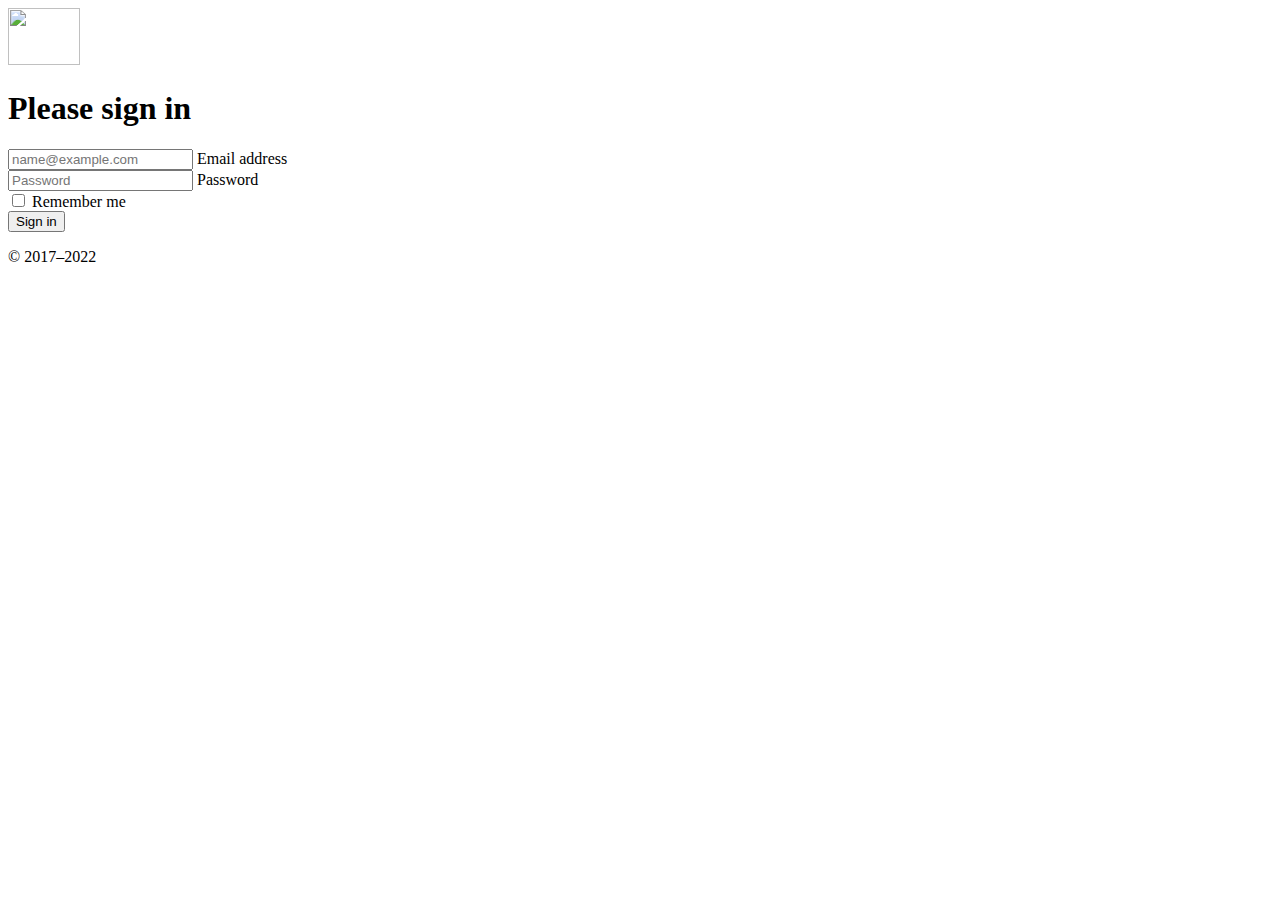
==== src/pag/esqueceuSenha.html @ 9b6ee63b "Add files via upload" ====
<!doctype html>
<html lang="pt-br">
  <head>
    <meta charset="utf-8">
    <meta name="viewport" content="width=device-width, initial-scale=1">
    <meta name="description" content="">
    <meta name="author" content="Mark Otto, Jacob Thornton, and Bootstrap contributors">
    <meta name="generator" content="Hugo 0.104.2">
    <link rel="stylesheet" href="src/bootstrap-5.2.2-dist/css/bootstrap.min.css">
    <title>Signin Template · Bootstrap v5.2</title>

    <link rel="canonical" href="https://getbootstrap.com/docs/5.2/examples/sign-in/">

    

    

<link href="/docs/5.2/dist/css/bootstrap.min.css" rel="stylesheet" integrity="sha384-Zenh87qX5JnK2Jl0vWa8Ck2rdkQ2Bzep5IDxbcnCeuOxjzrPF/et3URy9Bv1WTRi" crossorigin="anonymous">

    <!-- Favicons -->
<link rel="apple-touch-icon" href="/docs/5.2/assets/img/favicons/apple-touch-icon.png" sizes="180x180">
<link rel="icon" href="/docs/5.2/assets/img/favicons/favicon-32x32.png" sizes="32x32" type="image/png">
<link rel="icon" href="/docs/5.2/assets/img/favicons/favicon-16x16.png" sizes="16x16" type="image/png">
<link rel="manifest" href="/docs/5.2/assets/img/favicons/manifest.json">
<link rel="mask-icon" href="/docs/5.2/assets/img/favicons/safari-pinned-tab.svg" color="#712cf9">
<link rel="icon" href="/docs/5.2/assets/img/favicons/favicon.ico">
<meta name="theme-color" content="#712cf9">


    <style>
      .bd-placeholder-img {
        font-size: 1.125rem;
        text-anchor: middle;
        -webkit-user-select: none;
        -moz-user-select: none;
        user-select: none;
      }

      @media (min-width: 768px) {
        .bd-placeholder-img-lg {
          font-size: 3.5rem;
        }
      }

      .b-example-divider {
        height: 3rem;
        background-color: rgba(0, 0, 0, .1);
        border: solid rgba(0, 0, 0, .15);
        border-width: 1px 0;
        box-shadow: inset 0 .5em 1.5em rgba(0, 0, 0, .1), inset 0 .125em .5em rgba(0, 0, 0, .15);
      }

      .b-example-vr {
        flex-shrink: 0;
        width: 1.5rem;
        height: 100vh;
      }

      .bi {
        vertical-align: -.125em;
        fill: currentColor;
      }

      .nav-scroller {
        position: relative;
        z-index: 2;
        height: 2.75rem;
        overflow-y: hidden;
      }

      .nav-scroller .nav {
        display: flex;
        flex-wrap: nowrap;
        padding-bottom: 1rem;
        margin-top: -1px;
        overflow-x: auto;
        text-align: center;
        white-space: nowrap;
        -webkit-overflow-scrolling: touch;
      }
    </style>

    
    <!-- Custom styles for this template -->
    <link href="signin.css" rel="stylesheet">
  </head>
  <body class="text-center">
    
<main class="form-signin w-100 m-auto">
  <form>
    <img class="mb-4" src="/docs/5.2/assets/brand/bootstrap-logo.svg" alt="" width="72" height="57">
    <h1 class="h3 mb-3 fw-normal">Please sign in</h1>

    <div class="form-floating">
      <input type="email" class="form-control" id="floatingInput" placeholder="name@example.com">
      <label for="floatingInput">Email address</label>
    </div>
    <div class="form-floating">
      <input type="password" class="form-control" id="floatingPassword" placeholder="Password">
      <label for="floatingPassword">Password</label>
    </div>

    <div class="checkbox mb-3">
      <label>
        <input type="checkbox" value="remember-me"> Remember me
      </label>
    </div>
    <button class="w-100 btn btn-lg btn-primary" type="submit">Sign in</button>
    <p class="mt-5 mb-3 text-muted">&copy; 2017–2022</p>
  </form>
</main>


    
  </body>
</html>
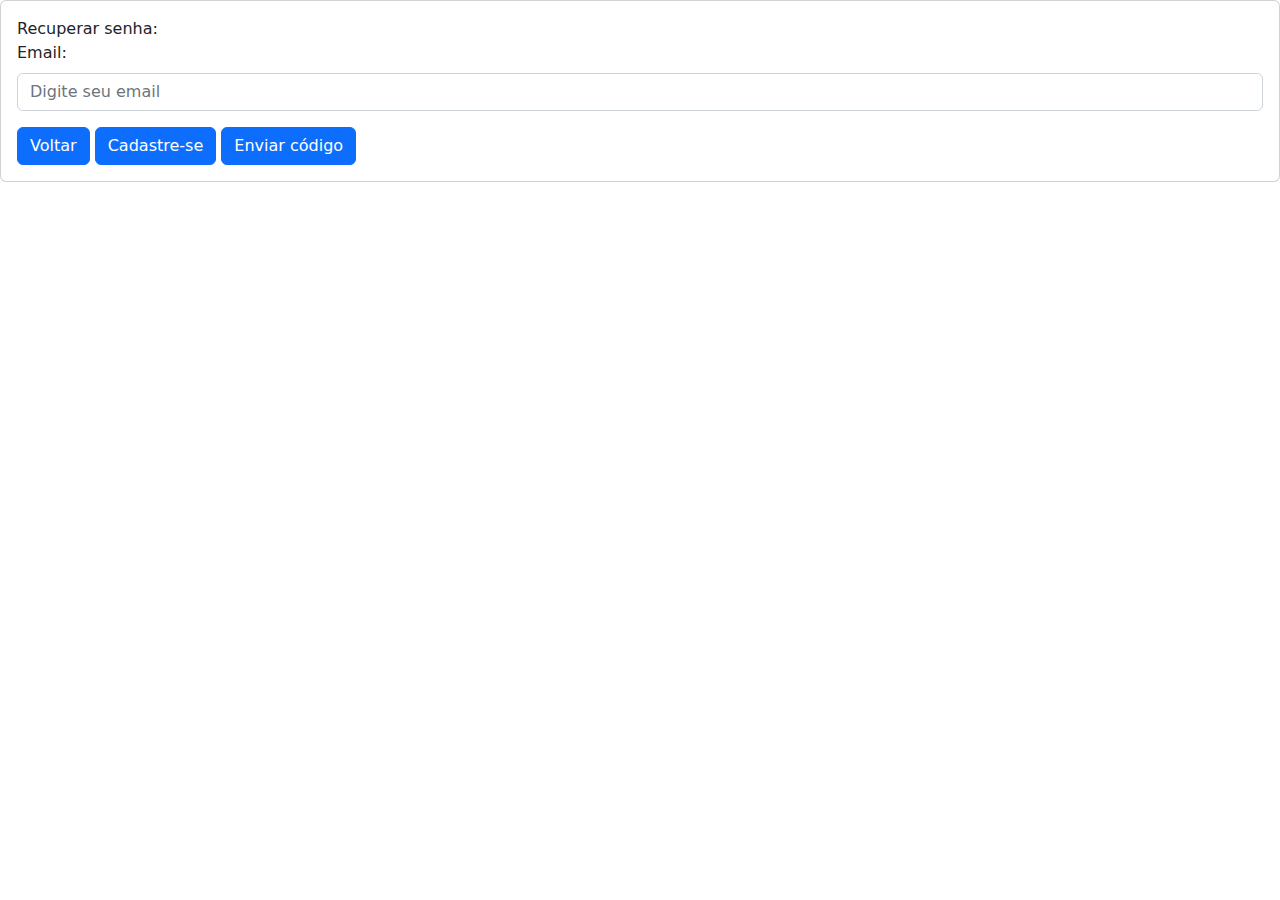
==== commit 5ed5d54a: "Add files via upload" ====
--- a/src/pag/esqueceuSenha.html
+++ b/src/pag/esqueceuSenha.html
@@ -1,116 +1,29 @@
-<!doctype html>
+<!DOCTYPE html>
 <html lang="pt-br">
-  <head>
-    <meta charset="utf-8">
-    <meta name="viewport" content="width=device-width, initial-scale=1">
-    <meta name="description" content="">
-    <meta name="author" content="Mark Otto, Jacob Thornton, and Bootstrap contributors">
-    <meta name="generator" content="Hugo 0.104.2">
-    <link rel="stylesheet" href="src/bootstrap-5.2.2-dist/css/bootstrap.min.css">
-    <title>Signin Template · Bootstrap v5.2</title>
-
-    <link rel="canonical" href="https://getbootstrap.com/docs/5.2/examples/sign-in/">
-
+<head>
+    <meta charset="UTF-8">
+    <meta http-equiv="X-UA-Compatible" content="IE=edge">
+    <meta name="viewport" content="width=device-width, initial-scale=1.0">
+    <link rel="stylesheet" href="../bootstrap/css/bootstrap.min.css">
+    <link rel="stylesheet" href="../css/styleSenha.css">
+    <title>Esqueceu Senha</title>
+</head>
+<body id="fundo">
+    <div class="card" id="telasenha">
+        <div class="card-body">
+            <form>
+                <div id="esqueceusenha">Recuperar senha:</div>
+                <div class="mb-3">
+                  <label for="email" class="form-label">Email:</label>
+                  <input type="email" class="form-control" id="email" placeholder="Digite seu email">
+                </div>
+                <a href="../../index.html"><button type="button" class="btn btn-primary" id="button2">Voltar</button></a>
+                <a href="../pag/cadastro.html"><button type="button" class="btn btn-primary" id="button3">Cadastre-se</button></a>
+                <button type="submit" class="btn btn-primary" id="button1">Enviar código</button>
+              </form>
+      </div>
     
-
     
-
-<link href="/docs/5.2/dist/css/bootstrap.min.css" rel="stylesheet" integrity="sha384-Zenh87qX5JnK2Jl0vWa8Ck2rdkQ2Bzep5IDxbcnCeuOxjzrPF/et3URy9Bv1WTRi" crossorigin="anonymous">
-
-    <!-- Favicons -->
-<link rel="apple-touch-icon" href="/docs/5.2/assets/img/favicons/apple-touch-icon.png" sizes="180x180">
-<link rel="icon" href="/docs/5.2/assets/img/favicons/favicon-32x32.png" sizes="32x32" type="image/png">
-<link rel="icon" href="/docs/5.2/assets/img/favicons/favicon-16x16.png" sizes="16x16" type="image/png">
-<link rel="manifest" href="/docs/5.2/assets/img/favicons/manifest.json">
-<link rel="mask-icon" href="/docs/5.2/assets/img/favicons/safari-pinned-tab.svg" color="#712cf9">
-<link rel="icon" href="/docs/5.2/assets/img/favicons/favicon.ico">
-<meta name="theme-color" content="#712cf9">
-
-
-    <style>
-      .bd-placeholder-img {
-        font-size: 1.125rem;
-        text-anchor: middle;
-        -webkit-user-select: none;
-        -moz-user-select: none;
-        user-select: none;
-      }
-
-      @media (min-width: 768px) {
-        .bd-placeholder-img-lg {
-          font-size: 3.5rem;
-        }
-      }
-
-      .b-example-divider {
-        height: 3rem;
-        background-color: rgba(0, 0, 0, .1);
-        border: solid rgba(0, 0, 0, .15);
-        border-width: 1px 0;
-        box-shadow: inset 0 .5em 1.5em rgba(0, 0, 0, .1), inset 0 .125em .5em rgba(0, 0, 0, .15);
-      }
-
-      .b-example-vr {
-        flex-shrink: 0;
-        width: 1.5rem;
-        height: 100vh;
-      }
-
-      .bi {
-        vertical-align: -.125em;
-        fill: currentColor;
-      }
-
-      .nav-scroller {
-        position: relative;
-        z-index: 2;
-        height: 2.75rem;
-        overflow-y: hidden;
-      }
-
-      .nav-scroller .nav {
-        display: flex;
-        flex-wrap: nowrap;
-        padding-bottom: 1rem;
-        margin-top: -1px;
-        overflow-x: auto;
-        text-align: center;
-        white-space: nowrap;
-        -webkit-overflow-scrolling: touch;
-      }
-    </style>
-
-    
-    <!-- Custom styles for this template -->
-    <link href="signin.css" rel="stylesheet">
-  </head>
-  <body class="text-center">
-    
-<main class="form-signin w-100 m-auto">
-  <form>
-    <img class="mb-4" src="/docs/5.2/assets/brand/bootstrap-logo.svg" alt="" width="72" height="57">
-    <h1 class="h3 mb-3 fw-normal">Please sign in</h1>
-
-    <div class="form-floating">
-      <input type="email" class="form-control" id="floatingInput" placeholder="name@example.com">
-      <label for="floatingInput">Email address</label>
-    </div>
-    <div class="form-floating">
-      <input type="password" class="form-control" id="floatingPassword" placeholder="Password">
-      <label for="floatingPassword">Password</label>
-    </div>
-
-    <div class="checkbox mb-3">
-      <label>
-        <input type="checkbox" value="remember-me"> Remember me
-      </label>
-    </div>
-    <button class="w-100 btn btn-lg btn-primary" type="submit">Sign in</button>
-    <p class="mt-5 mb-3 text-muted">&copy; 2017–2022</p>
-  </form>
-</main>
-
-
-    
-  </body>
+    <script src="src/bootstrap/js/bootstrap.min.js"></script>
+</body>
 </html>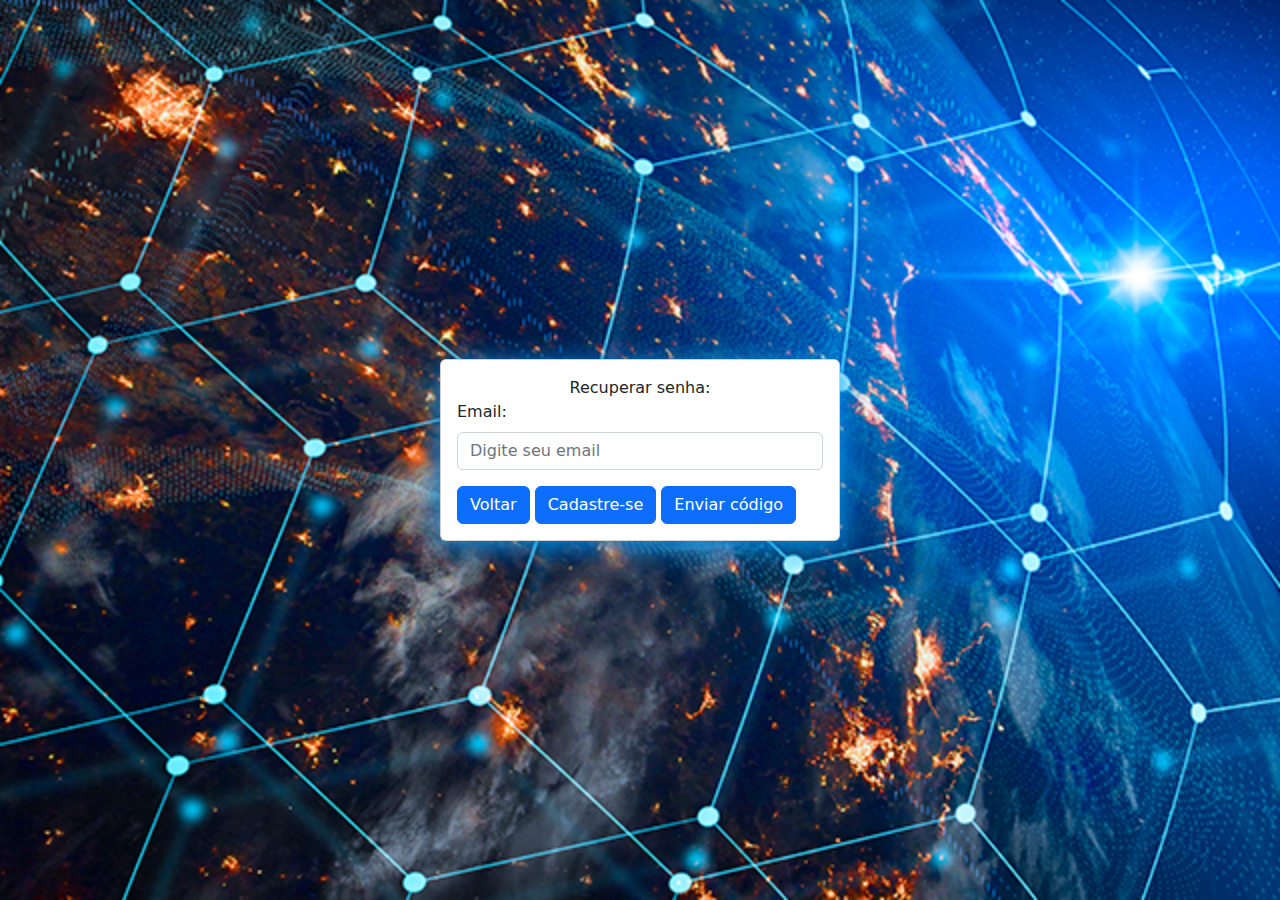
==== commit bbcf9fbd: "Add files via upload" ====
--- a/src/pag/esqueceuSenha.html
+++ b/src/pag/esqueceuSenha.html
@@ -17,9 +17,9 @@
                   <label for="email" class="form-label">Email:</label>
                   <input type="email" class="form-control" id="email" placeholder="Digite seu email">
                 </div>
-                <a href="../../index.html"><button type="button" class="btn btn-primary" id="button2">Voltar</button></a>
-                <a href="../pag/cadastro.html"><button type="button" class="btn btn-primary" id="button3">Cadastre-se</button></a>
-                <button type="submit" class="btn btn-primary" id="button1">Enviar código</button>
+                <a href="../../index.html"><button type="button" class="btn btn-primary" id="button1">Voltar</button></a>
+                <a href="../pag/cadastro.html"><button type="button" class="btn btn-primary" id="button2">Cadastre-se</button></a>
+                <button type="submit" class="btn btn-primary" id="button3">Enviar código</button>
               </form>
       </div>
     
--- a/src/css/styleSenha.css
+++ b/src/css/styleSenha.css
@@ -0,0 +1,69 @@
+*{
+    margin: 0px;
+    padding: 0px;
+    box-sizing: border-box;
+}
+#telasenha{
+    width: 400px;
+    position: absolute;
+    top: 50%;
+    left: 50%;
+    transform: translate(-50%, -50%);
+    box-shadow: 1px 5px 30px rgb(8, 152, 248);
+}
+#esqueceusenha{
+    text-align: center;
+}
+#fundo{
+    background-image:url("../img/fundo.png");
+    background-attachment: fixed;
+    background-repeat: no-repeat;
+    background-size: cover;
+
+}
+
+@media screen and (max-width: 600px) {
+    #telasenha{
+        width: 300px;
+        position: absolute;
+        top: 50%;
+        left: 50%;
+        transform: translate(-50%, -30%);
+        box-shadow: 1px 5px 30px rgb(248, 44, 8);
+    }
+
+    #button1{
+        width: 110px;
+        height: 50px;
+        margin: 4px;
+        margin-left: 20px;
+
+    }
+    #button2{
+        width:110px;
+        height: 50px;
+        margin: 4px;
+
+    }
+    #button3{
+        width: 230px;
+        height: 50px;
+        margin: 5px;
+        margin-left: 20px;
+
+    }
+    
+}
+
+@media screen and (max-width: 400px) {
+    #telasenha{
+        display: block;
+        width: 300px;
+        position: absolute;
+        top: 50%;
+        left: 50%;
+        transform: translate(-50%, -30%);
+        box-shadow: 1px 5px 30px rgb(248, 8, 156);
+    }
+    
+}